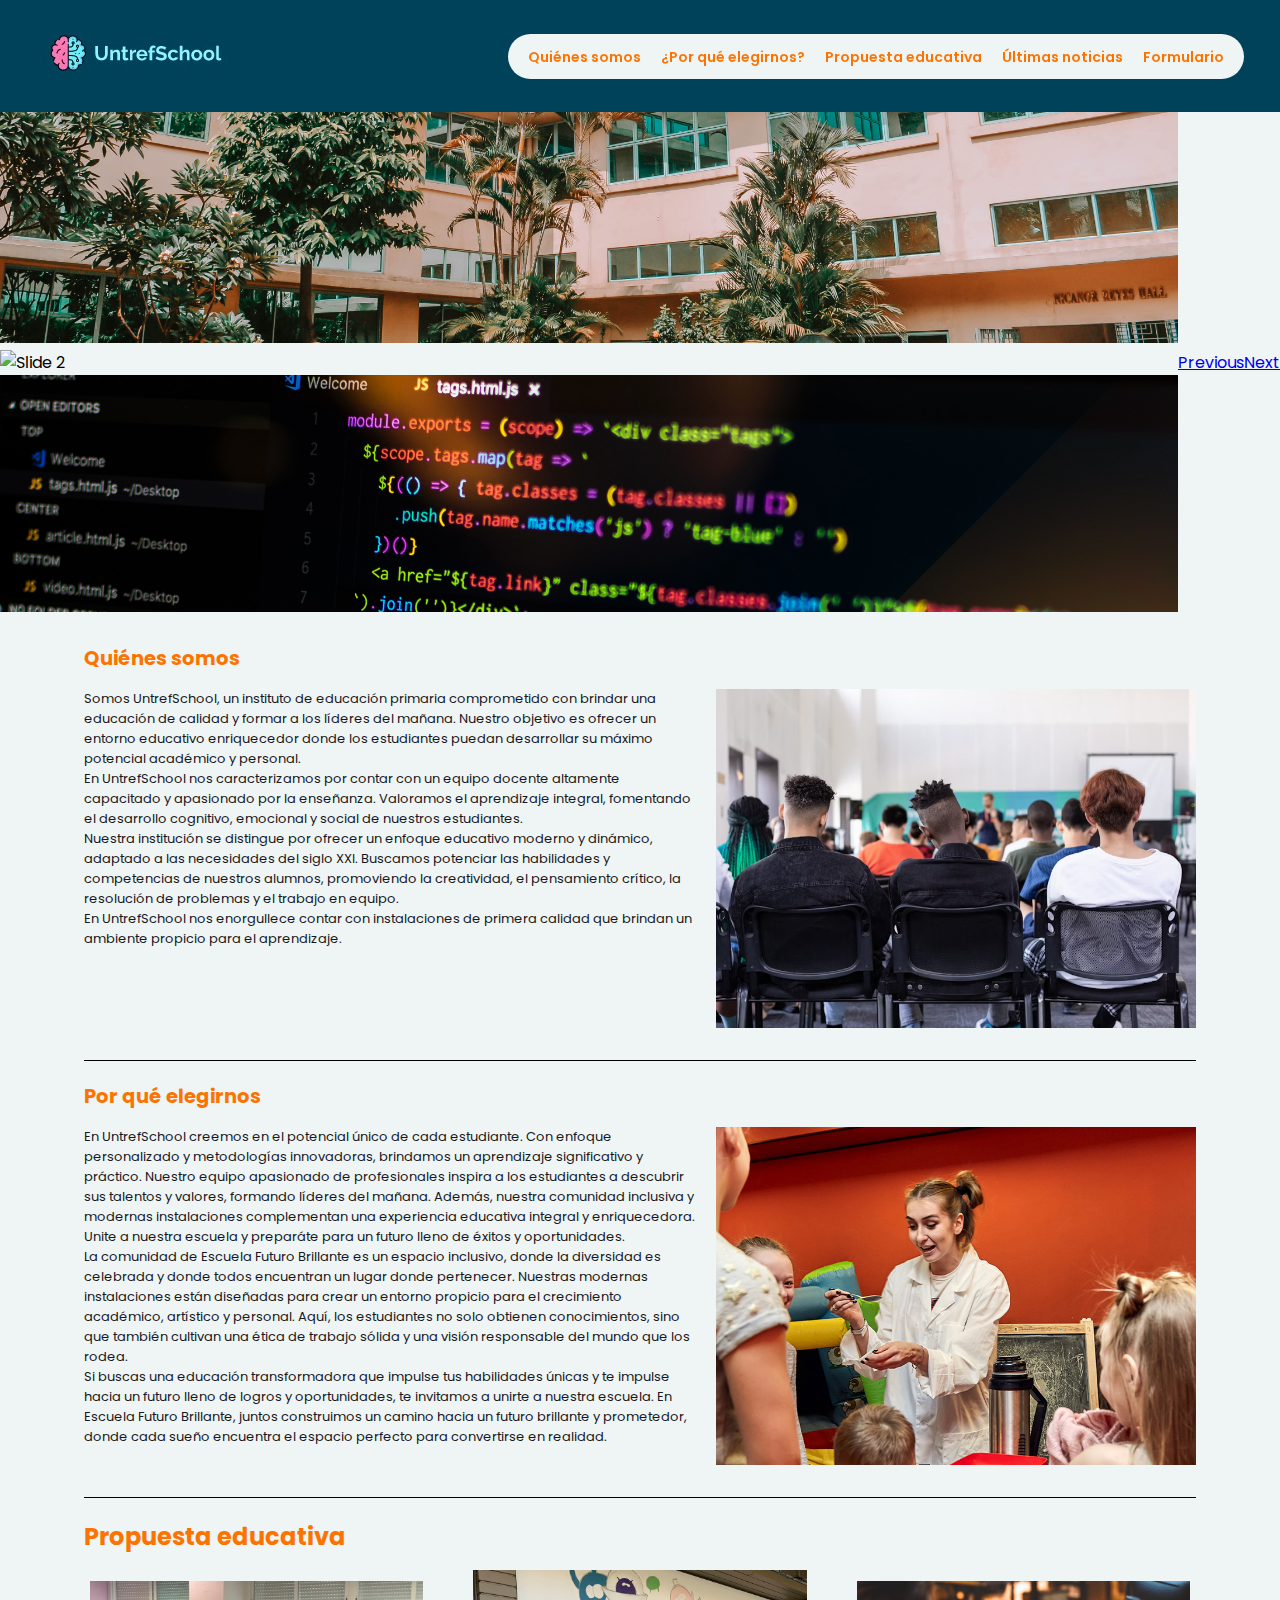
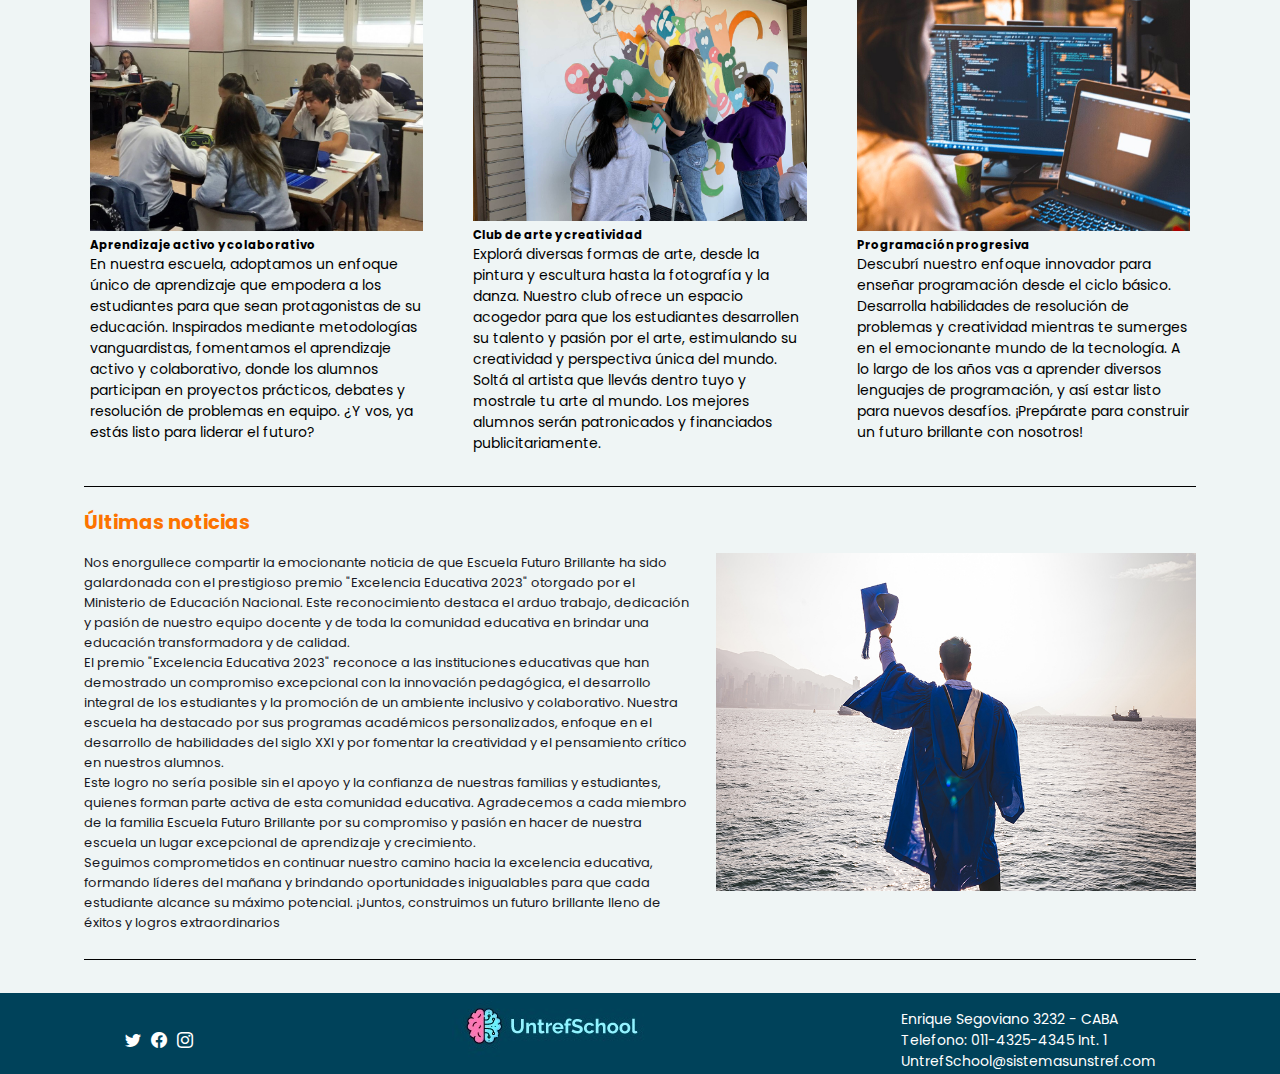
==== index.html @ b1a9eb5e "Actualizacion fotos" ====
<!DOCTYPE html>
<html lang="en">
<head>
  <meta charset="UTF-8">
  <meta name="viewport" content="width=device-width, initial-scale=1.0">
  <title>UntrefSchool - Sitio Web</title>
  <link rel="icon" type="image/png" href="img/favicon-32x32.png">
  <link href="https://fonts.googleapis.com/css2?family=Poppins:wght@300;400;500;600;700&display=swap" rel="stylesheet">
  <link href="https://fonts.googleapis.com/css2?family=Baloo+Tamma+2:wght@400;500;600;700&display=swap" rel="stylesheet">
  <link rel="stylesheet" href="https://cdn.jsdelivr.net/npm/bootstrap-icons@1.10.5/font/bootstrap-icons.css">
  <link href="https://cdn.jsdelivr.net/npm/bootstrap@5.3.0/dist/css/bootstrap.min.css" rel="stylesheet" integrity="sha384-9ndCyUaIbzAi2FUVXJi0CjmCapSmO7SnpJef0486qhLnuZ2cdeRhO02iuK6FUUVM" crossorigin="anonymous">
  <link rel="stylesheet" href="style.css">
</head>
<body>

  <div class="presentation-icon"><img src="img/Logaso.png" alt=""></div>

  <header>
    
    <span><img src="img/Logo.jpg" alt=""></span>
    <nav>
      <ul>
        <li><a href="#quienes-somos">Quiénes somos</a></li>
        <li><a href="#por-que-elegirnos">¿Por qué elegirnos?</a></li>
        <li><a href="#propuesta-educativa">Propuesta educativa</a></li>
        <li><a href="#ultimas-noticias">Últimas noticias</a></li>
        <li><a href="formulario.html">Formulario</a></li>
      </ul>
    </nav>
    <div class="Hamb">
      <svg xmlns="http://www.w3.org/2000/svg" width="32" height="32" fill="currentColor" class="bi bi-list" viewBox="0 0 16 16">
        <path fill-rule="evenodd" d="M2.5 12a.5.5 0 0 1 .5-.5h10a.5.5 0 0 1 0 1H3a.5.5 0 0 1-.5-.5zm0-4a.5.5 0 0 1 .5-.5h10a.5.5 0 0 1 0 1H3a.5.5 0 0 1-.5-.5zm0-4a.5.5 0 0 1 .5-.5h10a.5.5 0 0 1 0 1H3a.5.5 0 0 1-.5-.5z"/>
      </svg>
    </div>
  </header>
  
  <div id="carouselWithControls" class="carousel slide" data-bs-ride="carousel">
  <div class="carousel-inner">
    <div class="carousel-item active">
      <img src="img/Banners.jpg" class="d-block w-100" alt="Slide 1">
    </div>
    <div class="carousel-item">
      <img src="img/Banner.jpg" class="d-block w-100" alt="Slide 2">
    </div>
    <div class="carousel-item">
      <img src="img/Banner1.jpg" class="d-block w-100" alt="Slide 3">
    </div>
  </div>
  <a class="carousel-control-prev" href="#carouselWithControls" role="button" data-bs-slide="prev">
    <span class="carousel-control-prev-icon" aria-hidden="true"></span>
    <span class="visually-hidden">Previous</span>
  </a>
  <a class="carousel-control-next" href="#carouselWithControls" role="button" data-bs-slide="next">
    <span class="carousel-control-next-icon" aria-hidden="true"></span>
    <span class="visually-hidden">Next</span>
  </a>
</div>

  <main>
    <section class="grilla" id="quienes-somos">
      <h2>Quiénes somos</h2>
      <div class="texto">
      <p>Somos UntrefSchool, un instituto de educación primaria comprometido con brindar una educación de calidad y formar a los líderes del mañana. Nuestro objetivo es ofrecer un entorno educativo enriquecedor donde los estudiantes puedan desarrollar su máximo potencial académico y personal.</p>

      <p>En UntrefSchool nos caracterizamos por contar con un equipo docente altamente capacitado y apasionado por la enseñanza. Valoramos el aprendizaje integral, fomentando el desarrollo cognitivo, emocional y social de nuestros estudiantes.</p>

      <p>Nuestra institución se distingue por ofrecer un enfoque educativo moderno y dinámico, adaptado a las necesidades del siglo XXI. Buscamos potenciar las habilidades y competencias de nuestros alumnos, promoviendo la creatividad, el pensamiento crítico, la resolución de problemas y el trabajo en equipo.</p>

      <p>En UntrefSchool nos enorgullece contar con instalaciones de primera calidad que brindan un ambiente propicio para el aprendizaje.</p>

    </div>

    <div class="foto">
      <img src="img/Quienes.jpg" alt="">
    </div>
    <div class="linea"></div>
    </section>

    <section class="grilla" id="por-que-elegirnos">
      <h2>Por qué elegirnos</h2>
      <div class="texto">
      <p>En UntrefSchool creemos en el potencial único de cada estudiante. Con enfoque personalizado y metodologías innovadoras, brindamos un aprendizaje significativo y práctico. Nuestro equipo apasionado de profesionales inspira a los estudiantes a descubrir sus talentos y valores, formando líderes del mañana. Además, nuestra comunidad inclusiva y modernas instalaciones complementan una experiencia educativa integral y enriquecedora. Unite a nuestra escuela y preparáte para un futuro lleno de éxitos y oportunidades.</p>

      <p>La comunidad de Escuela Futuro Brillante es un espacio inclusivo, donde la diversidad es celebrada y donde todos encuentran un lugar donde pertenecer. Nuestras modernas instalaciones están diseñadas para crear un entorno propicio para el crecimiento académico, artístico y personal. Aquí, los estudiantes no solo obtienen conocimientos, sino que también cultivan una ética de trabajo sólida y una visión responsable del mundo que los rodea.</p>

      <p>Si buscas una educación transformadora que impulse tus habilidades únicas y te impulse hacia un futuro lleno de logros y oportunidades, te invitamos a unirte a nuestra escuela. En Escuela Futuro Brillante, juntos construimos un camino hacia un futuro brillante y prometedor, donde cada sueño encuentra el espacio perfecto para convertirse en realidad.</p>

    </div>

    <div class="foto">
      <img src="img/Porque.jpg" alt="">
    </div>
    <div class="linea"></div>
    </section>
  
    <div id="propuesta-educativa">
      <h2>Propuesta educativa</h2>
      <div class="prop">
      <div class="card">
        <img src="img/Card1.jpg" class="card-img-top" alt="card-img-top">
        <div class="card-body">
          <h5 class="card-title">Aprendizaje activo y colaborativo</h5>
          <p class="card-text">En nuestra escuela, adoptamos un enfoque único de aprendizaje que empodera a los estudiantes para que sean protagonistas de su educación. Inspirados mediante metodologías vanguardistas, fomentamos el aprendizaje activo y colaborativo, donde los alumnos participan en proyectos prácticos, debates y resolución de problemas en equipo. ¿Y vos, ya estás listo para liderar el futuro?</p>
        </div>
      </div>
      <div class="card">
        <img src="img/Card2.jpg" class="card-img-top" alt="card-img-top">
        <div class="card-body">
          <h5 class="card-title">Club de arte y creatividad</h5>
          <p class="card-text">Explorá diversas formas de arte, desde la pintura y escultura hasta la fotografía y la danza. Nuestro club ofrece un espacio acogedor para que los estudiantes desarrollen su talento y pasión por el arte, estimulando su creatividad y perspectiva única del mundo. Soltá al artista que llevás dentro tuyo y mostrale tu arte al mundo. Los mejores alumnos serán patronicados y financiados publicitariamente.
            </p>
        </div>
      </div>
      <div class="card">
        <img src="img/Card3.jpg" class="card-img-top" alt="card-img-top">
        <div class="card-body">
          <h5 class="card-title">Programación progresiva</h5>
          <p class="card-text">Descubrí nuestro enfoque innovador para enseñar programación desde el ciclo básico. Desarrolla habilidades de resolución de problemas y creatividad mientras te sumerges en el emocionante mundo de la tecnología. A lo largo de los años vas a aprender diversos lenguajes de programación, y así estar listo para nuevos desafíos. ¡Prepárate para construir un futuro brillante con nosotros!</p>
        </div>
      </div>
      </div>
    <div class="linea"></div>
  </div>

    <section class="grilla"id="ultimas-noticias">
      <h2>Últimas noticias</h2>
      <div class="texto">
        <p>Nos enorgullece compartir la emocionante noticia de que Escuela Futuro Brillante ha sido galardonada con el prestigioso premio "Excelencia Educativa 2023" otorgado por el Ministerio de Educación Nacional. Este reconocimiento destaca el arduo trabajo, dedicación y pasión de nuestro equipo docente y de toda la comunidad educativa en brindar una educación transformadora y de calidad.</p>

        <p>El premio "Excelencia Educativa 2023" reconoce a las instituciones educativas que han demostrado un compromiso excepcional con la innovación pedagógica, el desarrollo integral de los estudiantes y la promoción de un ambiente inclusivo y colaborativo. Nuestra escuela ha destacado por sus programas académicos personalizados, enfoque en el desarrollo de habilidades del siglo XXI y por fomentar la creatividad y el pensamiento crítico en nuestros alumnos.</p>
        
        <p>Este logro no sería posible sin el apoyo y la confianza de nuestras familias y estudiantes, quienes forman parte activa de esta comunidad educativa. Agradecemos a cada miembro de la familia Escuela Futuro Brillante por su compromiso y pasión en hacer de nuestra escuela un lugar excepcional de aprendizaje y crecimiento.</p>
        
        <p>Seguimos comprometidos en continuar nuestro camino hacia la excelencia educativa, formando líderes del mañana y brindando oportunidades inigualables para que cada estudiante alcance su máximo potencial. ¡Juntos, construimos un futuro brillante lleno de éxitos y logros extraordinarios</p>

    </div>

    <div class="foto">
      <img src="img/Premio.jpg" alt="">
    </div>
    <div class="linea"></div>
    </section>
  </main>

  <footer class="footer">
    <div class="redes-sociales">
    <a href="https://www.twitter.com"><i class="bi bi-twitter"></i></a>
    <a href="https://www.facebook.com"><i class="bi bi-facebook"></i></a>
    <a href="https://www.instagram.com"><i class="bi bi-instagram"></i></a>
    </div>
    <div class="nombre-instituto">
      <span><img src="img/Logo.jpg" alt=""></span>
    </div>
    <div class="contactos">
      <p>Enrique Segoviano 3232 - CABA</p>
      <p>Telefono: 011-4325-4345 Int. 1</p>
      <p>UntrefSchool@sistemasunstref.com</p>
    </div>
  </footer>

</body>
<script src="https://cdn.jsdelivr.net/npm/bootstrap@5.3.0/dist/js/bootstrap.bundle.min.js" integrity="sha384-geWF76RCwLtnZ8qwWowPQNguL3RmwHVBC9FhGdlKrxdiJJigb/j/68SIy3Te4Bkz" crossorigin="anonymous"></script>
<script>
  setTimeout(() => {
    const presentationIcon = document.querySelector('.presentation-icon');
    if (presentationIcon) {
      presentationIcon.remove();
    }
  }, 5000);
</script>

<script>const hambBtn = document.querySelector('.Hamb');
  const navList = document.querySelector('nav ul');
  
  hambBtn.addEventListener('click', () => {
    navList.classList.toggle('show');
  });</script>

</html>
---- style.css ----
/* Estilos generales */
:root {
  --color-acento: #FC7300;
  --color-cta: #1F8A70;
  --color-menu: #00425A;
  --color-texto: #181823;
  --color-fondo: #EFF5F5;
}

* {
    box-sizing: border-box;
    margin: 0;
    padding: 0;

  }
  
  body {
    font-family: 'Poppins', sans-serif;
    background-color: var(--color-fondo);
  }
  
  h2 {color: var(--color-acento);
      margin-bottom: 1rem;}


      
/* Estilos de presentación */
.presentation-icon {
  position: fixed;
  top: 0;
  left: 0;
  width: 100%;
  height: 100%;
  background-color: var(--color-menu);
  display: flex;
  justify-content: center;
  align-items: center;
  opacity: 0; 
  z-index: 9999; 
  animation: fadeInOut 5s ease-in-out forwards;
}

@keyframes fadeInOut {
  0% { opacity: 0; } 
  20% { opacity: 1; }
  80% { opacity: 1; } 
  100% { opacity: 0; }
}

  /* Carrousel */
  .carousel {
    max-height: 500px; /* Ajusta la altura máxima del carrusel según tus necesidades */
    overflow: hidden; /* Oculta el contenido adicional de las imágenes más grandes */
    display: flex; /* Utiliza flexbox para centrar verticalmente la imagen */
    align-items: center; /* Centra verticalmente la imagen */
  }

  .carousel-inner img {
    object-fit: cover; /* Ajusta el tamaño de la imagen para que se ajuste y cubra todo el contenedor */
    width: 100%; /* Asegura que la imagen ocupe todo el ancho del contenedor */
    height: auto; /* Permite que la altura de la imagen se ajuste automáticamente para mantener la relación de aspecto */
    margin: auto; /* Centra la imagen horizontalmente */
  }

  /* Header */
  header {
    background-color: var(--color-menu);
    color: var(--color-acento);
    padding: 1.25rem 2.25rem 1.25rem 2.25rem;
    font-weight: 600;
    display: flex;
    align-items: center;
    justify-content: space-between;
  }

  nav ul {
    display: none;
    background-color: var(--color-fondo);
    padding: 10px;
    border-radius: 1.5rem;
    margin-bottom: 0;
    z-index: 1000;
  }
  
  nav ul li a {
    position: relative; 
    color: var(--color-cta);
    text-decoration: none;
    padding: 10px;
    font-size: 14px;
    background-image: linear-gradient(to right, var(--color-cta) 50%, var(--color-acento) 50%);
    background-size: 200% 100%;
    background-position: right;
    background-repeat: no-repeat;
    -webkit-background-clip: text;
    background-clip: text;
    color: transparent;
    -webkit-text-fill-color: transparent;
    transition: background-position 0.3s linear;
  }

  nav ul li a:visited {color: var(--color-menu);}

  nav ul li a:hover {
    background-position: left;
  }
    
  .Hamb {display: inherit;}

  /* Main */
  main {
    display: grid;
    gap: 20px;
    justify-content: center;
    margin: 2em calc(5vw + 20px);
  }

  /* Secciones */
  section {
    color: var(--color-texto);
    font-size: 13px;
    min-width: 70%;
  }
  
  .linea {
    border-top: 1px solid black;
    height: 2px;
    max-width: 100%;
    padding: 0;
    margin: 2em 0 0 0;
  }

  .linea {grid-area: linea;}

  #quienes-somos {
    grid-area: quienes-somos;
  }

  #por-que-elegirnos {
    grid-area: por-que-elegirnos;
  }
  
  #propuesta-educativa {
    grid-area: propuesta-educativa;
  }
  
  hr {grid-area: linea;}

  #ultimas-noticias {
    grid-area: ultimas-noticias;
  }

  .prop {display: flex;
    align-items: center;
    justify-content: center;
    column-gap: 50px;
  }
  
  .card {width: 30%;
    height: 30%;
    font-size: 14px;
    margin-top: 0;
    }

  .card img {width: 100%;}

  .foto img {
    width: 100%;
  }
  /* Footer */
  footer {
    background-color: #00425A;
    color: #FFFFFF;
    display: flex;
    flex-direction: column;
    justify-content: space-around;
    align-items: center;
  }

  .redes-sociales {
    display: flex;
    margin-top: 15px;
  }
  
  .redes-sociales a {
    color: #FFFFFF;
    margin-right: 10px;
  }
  
  .nombre-instituto {
    font-family: 'Baloo Tamma 2', cursive;
    font-size: 24px;
  }
  
  .contactos {
    margin-top: 15px;
    font-size: 14px;
  }
  
  /* Media Queries */

  @media (min-width: 1366px) and (max-width: 1920px) {  
    .foto img {
    width: 20rem;
  }
  }

  @media (min-width: 960px) and (max-width: 1366px) {  
    .foto img {
    width: 30rem;
  }

  }

  @media (max-width:960px){
    .prop {
      flex-direction: column;
      gap: 20px;
    }
    
  .card {width: 100%;
  }

  }
  
  @media (min-width: 851px) and (max-width: 960px) {  
    .foto img {
    width: 25rem;
  }
}

  @media (min-width: 768px) and (max-width: 850px) {  
    .foto img {
    width: 20rem;
  }
}

@media (min-width: 570px){ 
  footer.footer{
    flex-direction: row;
  }
}
  @media (min-width:983px){
    .Hamb{display: none;}

    nav ul {display: flex;
      justify-content: space-between;
      list-style: none;
      align-items: center;}
  }
  @media (min-width: 768px) {
    /* Tablet y Desktop */
    main {
      margin: 2em calc(5vw + 20px);
      grid-template-areas:
        "quienes-somos"
        "por-que-elegirnos"
        "propuesta-educativa" 
        "ultimas-noticias"
    }

    section.grilla {display: grid;
              grid-template-areas: 
              "h2 h2"
              "texto foto"
              "linea linea";
              gap: 0 20px;
            }
    .foto{grid-area: foto;}
    .texto{grid-area: texto;}
          }
  
  @media (min-width: 320px) and (max-width: 767px) {
    /* Mobile */
    main {
      grid-template-areas:
        "quienes-somos"
        "por-que-elegirnos"
        "propuesta-educativa"
        "ultimas-noticias";
    }

  }
  
  .expand-color {
    display: inline-block;
    background-clip: text;
    -webkit-background-clip: text;
    color: transparent;
    transition: background-size 0.3s ease-in-out;
  }
  
  .expand-color:hover {
    background-size: 200% auto;
  }
  
  nav ul li a:hover {
    background-color: #ddd;
  }
  

  @media (max-width: 982px) {
    nav ul {
      background-color: var(--color-menu);
      flex-direction: column;
      position: absolute;
      top: 80px;
      left: 0;
      width: 100%;
      padding: 10px;
      border-radius: 0;
    }
  
    nav ul.show {
      display: flex;
    }
  
    nav ul li {
      margin-bottom: 10px;
      display: flex;
      justify-content: center;
    }
  
    nav ul li a {
      color: #fff;
      padding: 10px;
      font-size: 16px;
      text-align: center;
      border-radius: 0.5rem;
      transition: background-color 0.3s ease;
    }
  
    nav ul li a:hover {
      background-color: #555;
    }
  
  }
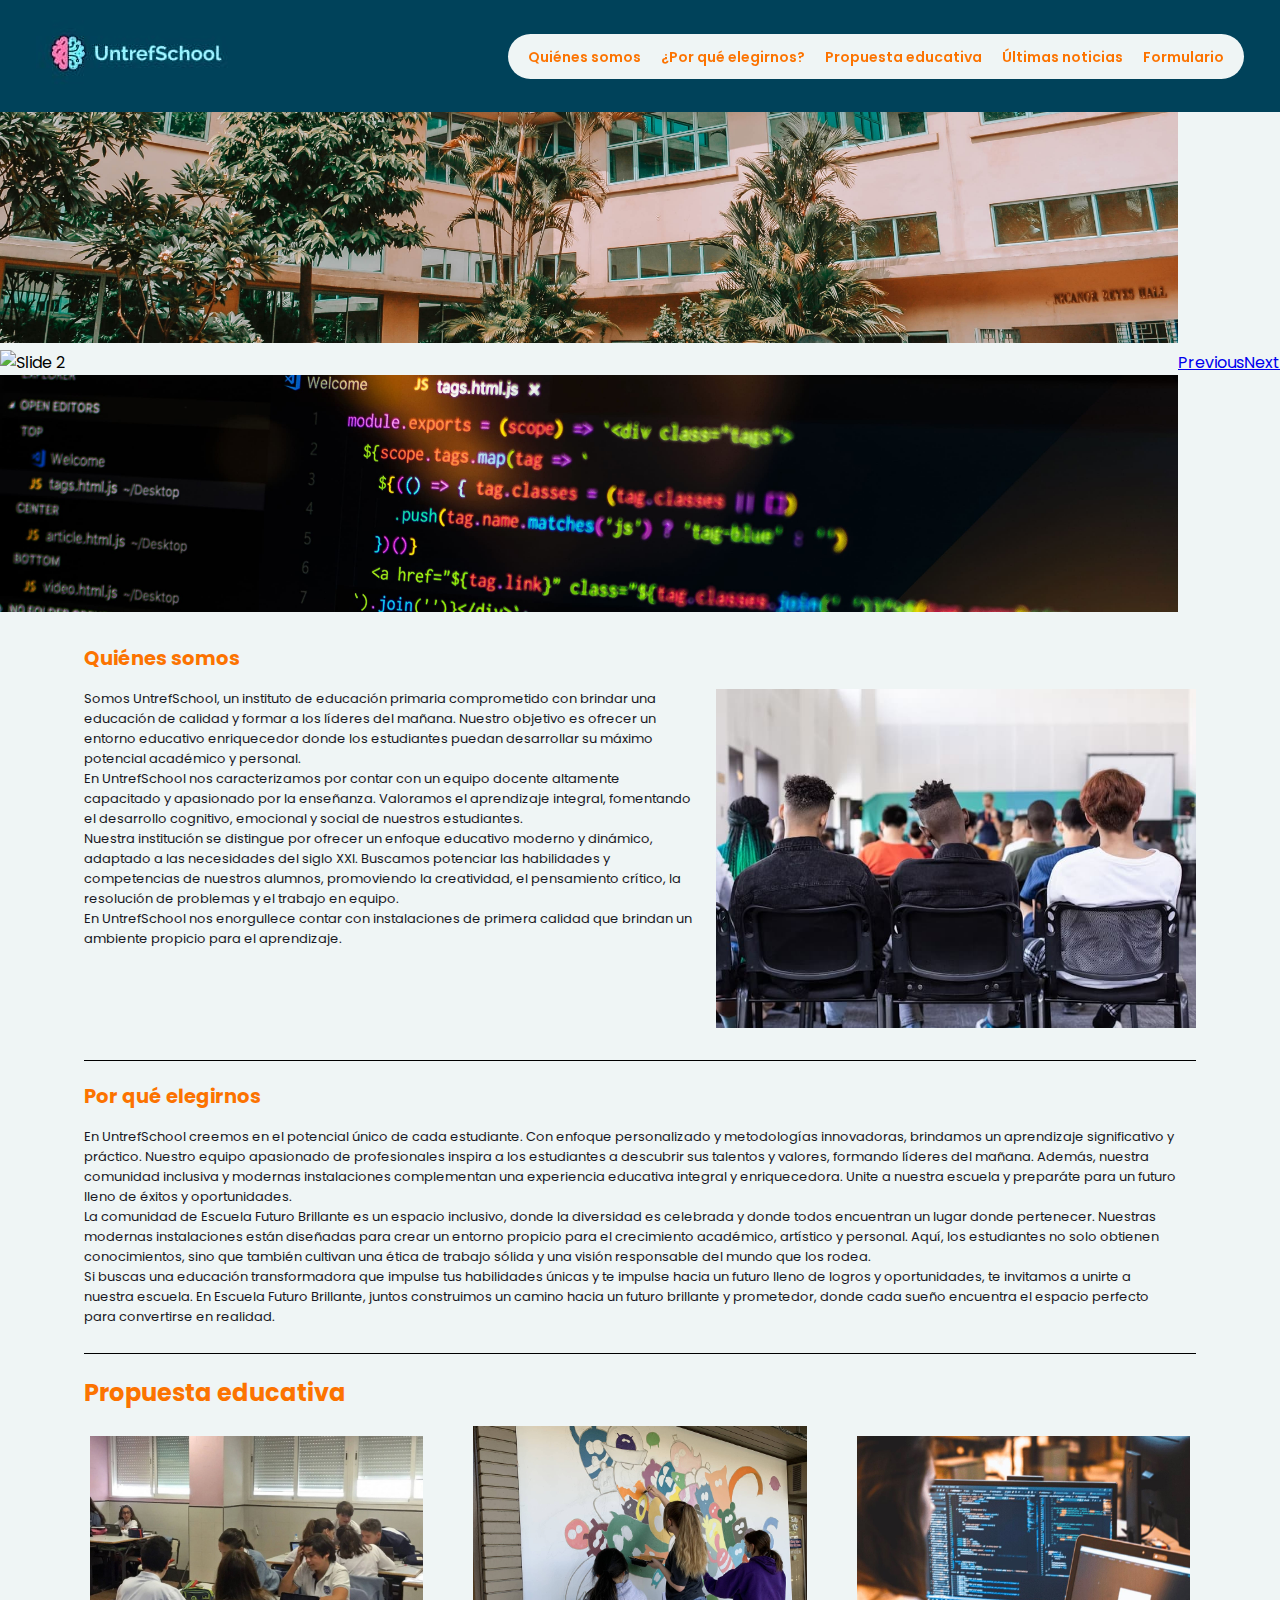
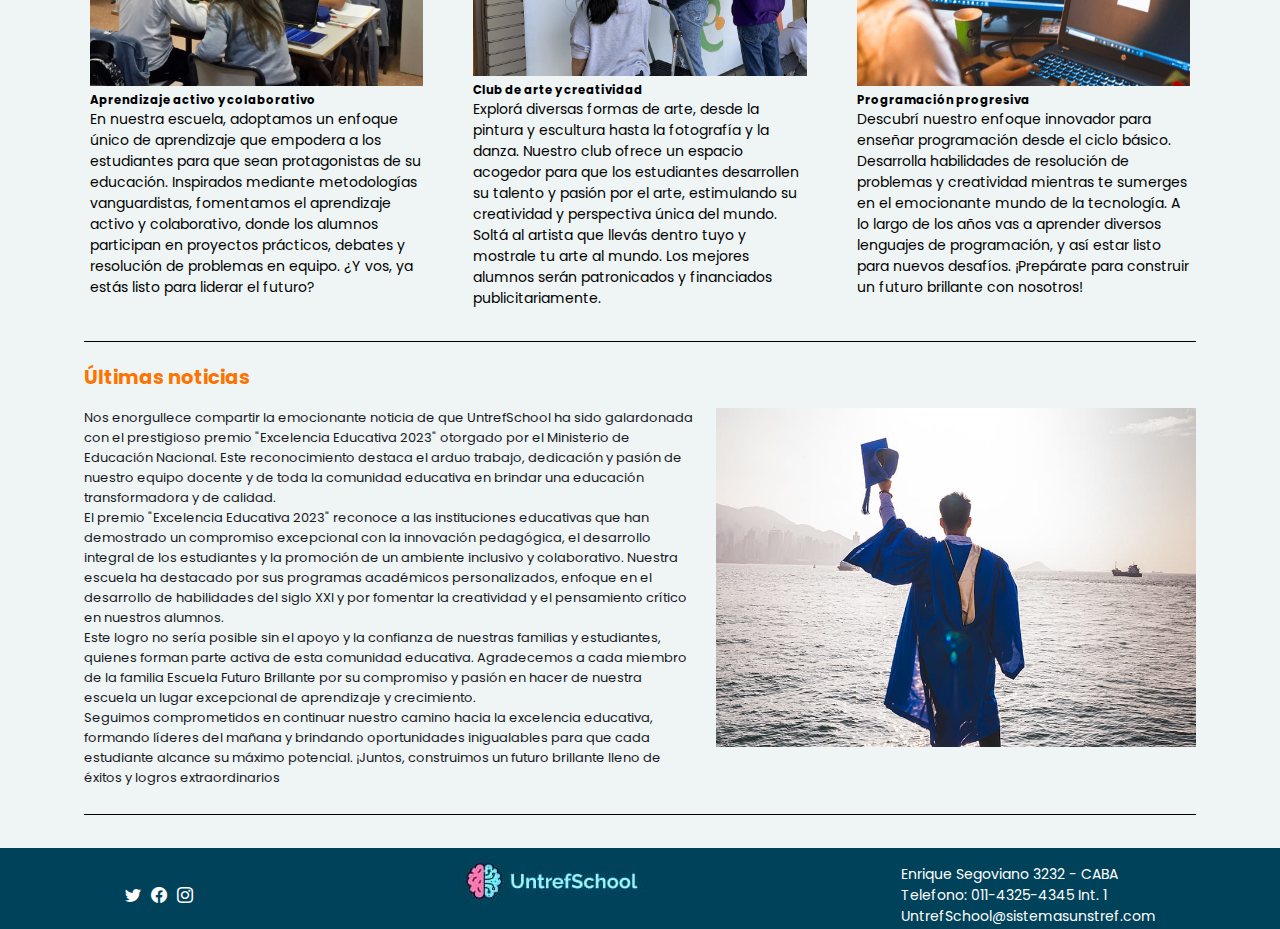
==== commit 937352be: "Ortografía" ====
--- a/index.html
+++ b/index.html
@@ -125,7 +125,7 @@
     <section class="grilla"id="ultimas-noticias">
       <h2>Últimas noticias</h2>
       <div class="texto">
-        <p>Nos enorgullece compartir la emocionante noticia de que Escuela Futuro Brillante ha sido galardonada con el prestigioso premio "Excelencia Educativa 2023" otorgado por el Ministerio de Educación Nacional. Este reconocimiento destaca el arduo trabajo, dedicación y pasión de nuestro equipo docente y de toda la comunidad educativa en brindar una educación transformadora y de calidad.</p>
+        <p>Nos enorgullece compartir la emocionante noticia de que UntrefSchool ha sido galardonada con el prestigioso premio "Excelencia Educativa 2023" otorgado por el Ministerio de Educación Nacional. Este reconocimiento destaca el arduo trabajo, dedicación y pasión de nuestro equipo docente y de toda la comunidad educativa en brindar una educación transformadora y de calidad.</p>
 
         <p>El premio "Excelencia Educativa 2023" reconoce a las instituciones educativas que han demostrado un compromiso excepcional con la innovación pedagógica, el desarrollo integral de los estudiantes y la promoción de un ambiente inclusivo y colaborativo. Nuestra escuela ha destacado por sus programas académicos personalizados, enfoque en el desarrollo de habilidades del siglo XXI y por fomentar la creatividad y el pensamiento crítico en nuestros alumnos.</p>
         
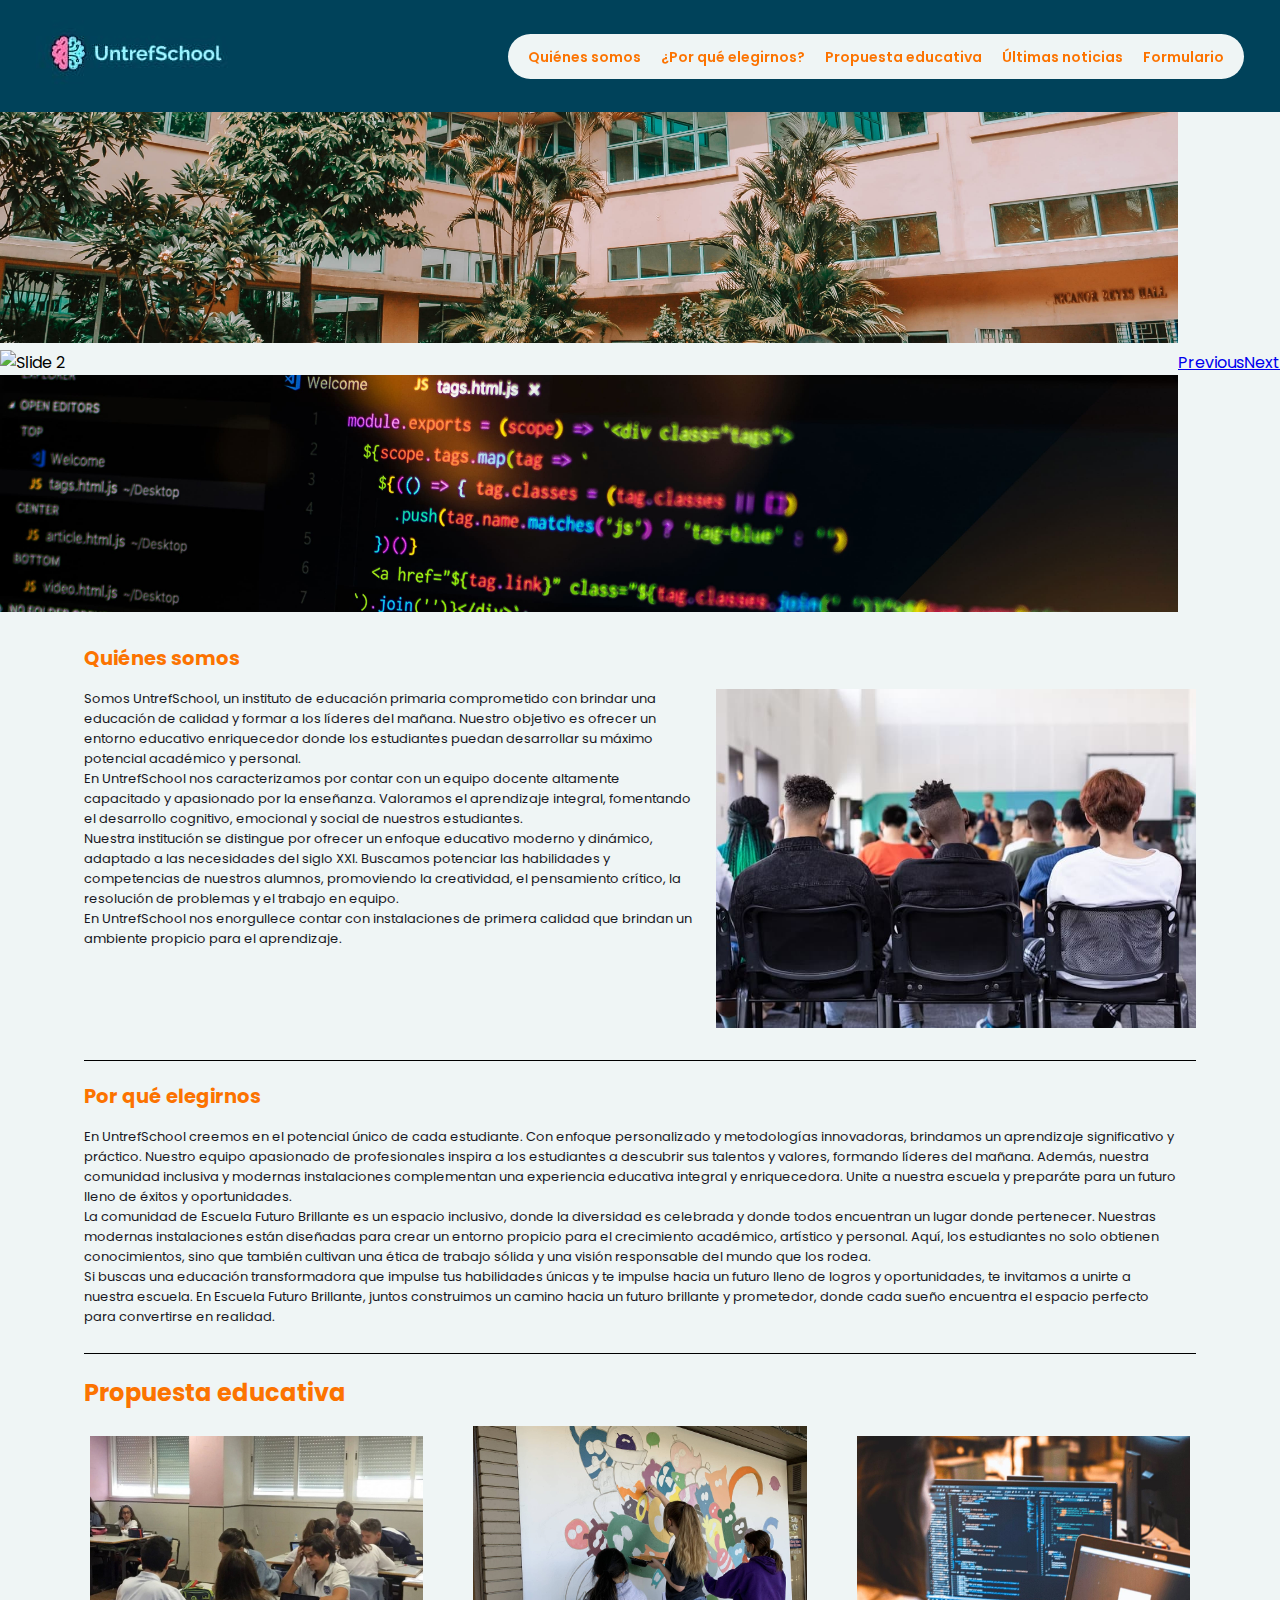
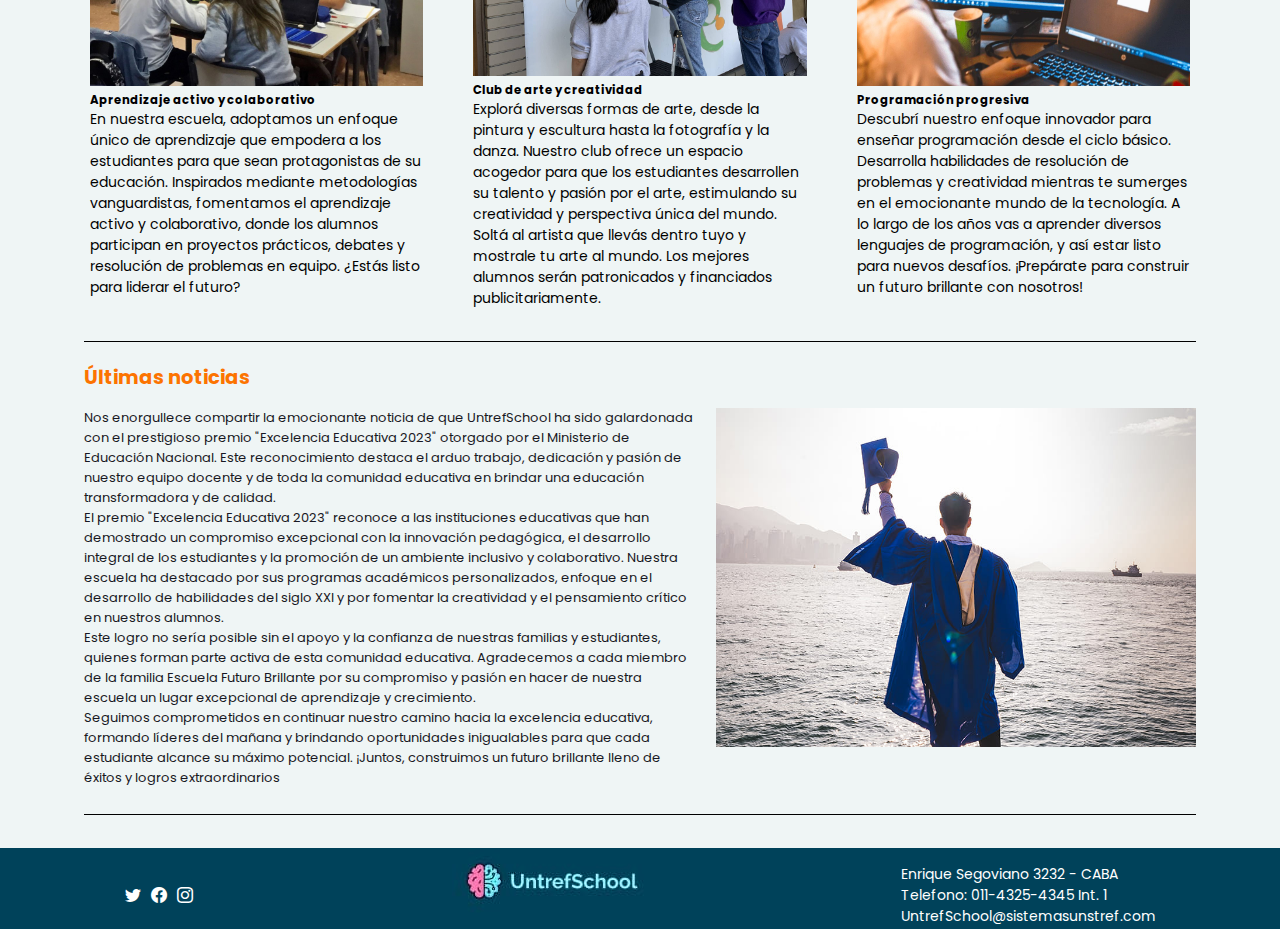
==== commit 16b21c8c: "texto" ====
--- a/index.html
+++ b/index.html
@@ -100,7 +100,7 @@
         <img src="img/Card1.jpg" class="card-img-top" alt="card-img-top">
         <div class="card-body">
           <h5 class="card-title">Aprendizaje activo y colaborativo</h5>
-          <p class="card-text">En nuestra escuela, adoptamos un enfoque único de aprendizaje que empodera a los estudiantes para que sean protagonistas de su educación. Inspirados mediante metodologías vanguardistas, fomentamos el aprendizaje activo y colaborativo, donde los alumnos participan en proyectos prácticos, debates y resolución de problemas en equipo. ¿Y vos, ya estás listo para liderar el futuro?</p>
+          <p class="card-text">En nuestra escuela, adoptamos un enfoque único de aprendizaje que empodera a los estudiantes para que sean protagonistas de su educación. Inspirados mediante metodologías vanguardistas, fomentamos el aprendizaje activo y colaborativo, donde los alumnos participan en proyectos prácticos, debates y resolución de problemas en equipo. ¿Estás listo para liderar el futuro?</p>
         </div>
       </div>
       <div class="card">
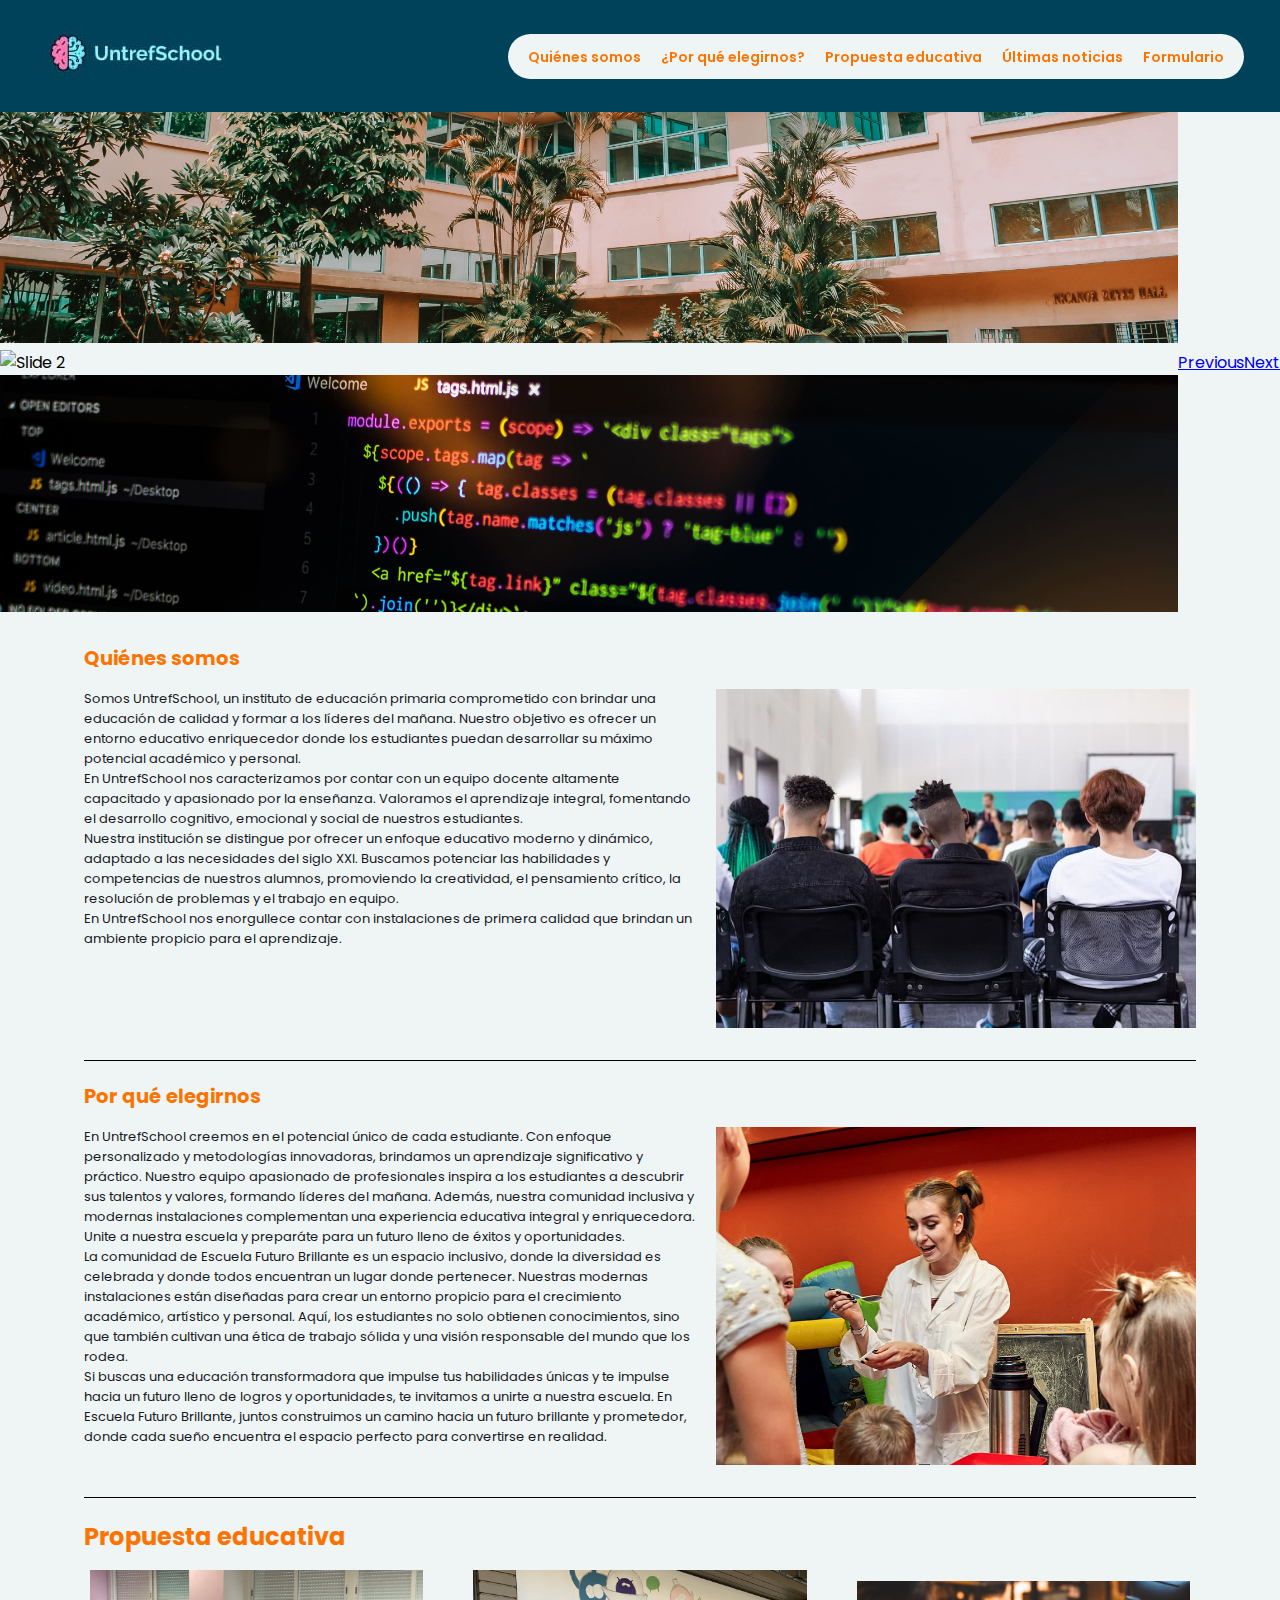
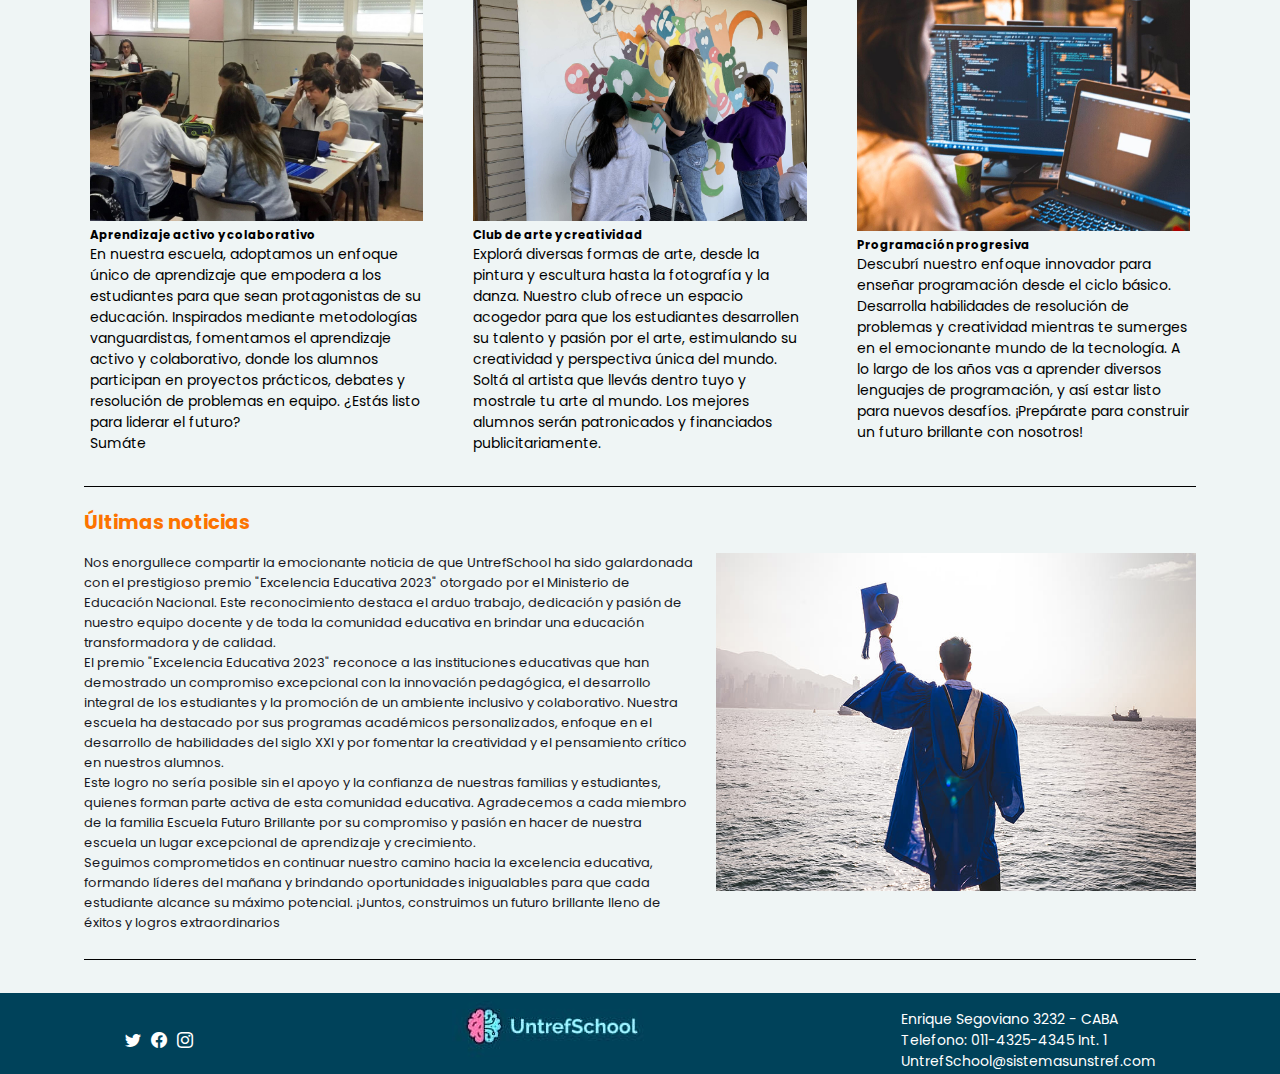
==== commit b8da7cc1: "texto" ====
--- a/index.html
+++ b/index.html
@@ -100,7 +100,7 @@
         <img src="img/Card1.jpg" class="card-img-top" alt="card-img-top">
         <div class="card-body">
           <h5 class="card-title">Aprendizaje activo y colaborativo</h5>
-          <p class="card-text">En nuestra escuela, adoptamos un enfoque único de aprendizaje que empodera a los estudiantes para que sean protagonistas de su educación. Inspirados mediante metodologías vanguardistas, fomentamos el aprendizaje activo y colaborativo, donde los alumnos participan en proyectos prácticos, debates y resolución de problemas en equipo. ¿Estás listo para liderar el futuro?</p>
+          <p class="card-text">En nuestra escuela, adoptamos un enfoque único de aprendizaje que empodera a los estudiantes para que sean protagonistas de su educación. Inspirados mediante metodologías vanguardistas, fomentamos el aprendizaje activo y colaborativo, donde los alumnos participan en proyectos prácticos, debates y resolución de problemas en equipo. ¿Estás listo para liderar el futuro?<br>Sumáte</p>
         </div>
       </div>
       <div class="card">
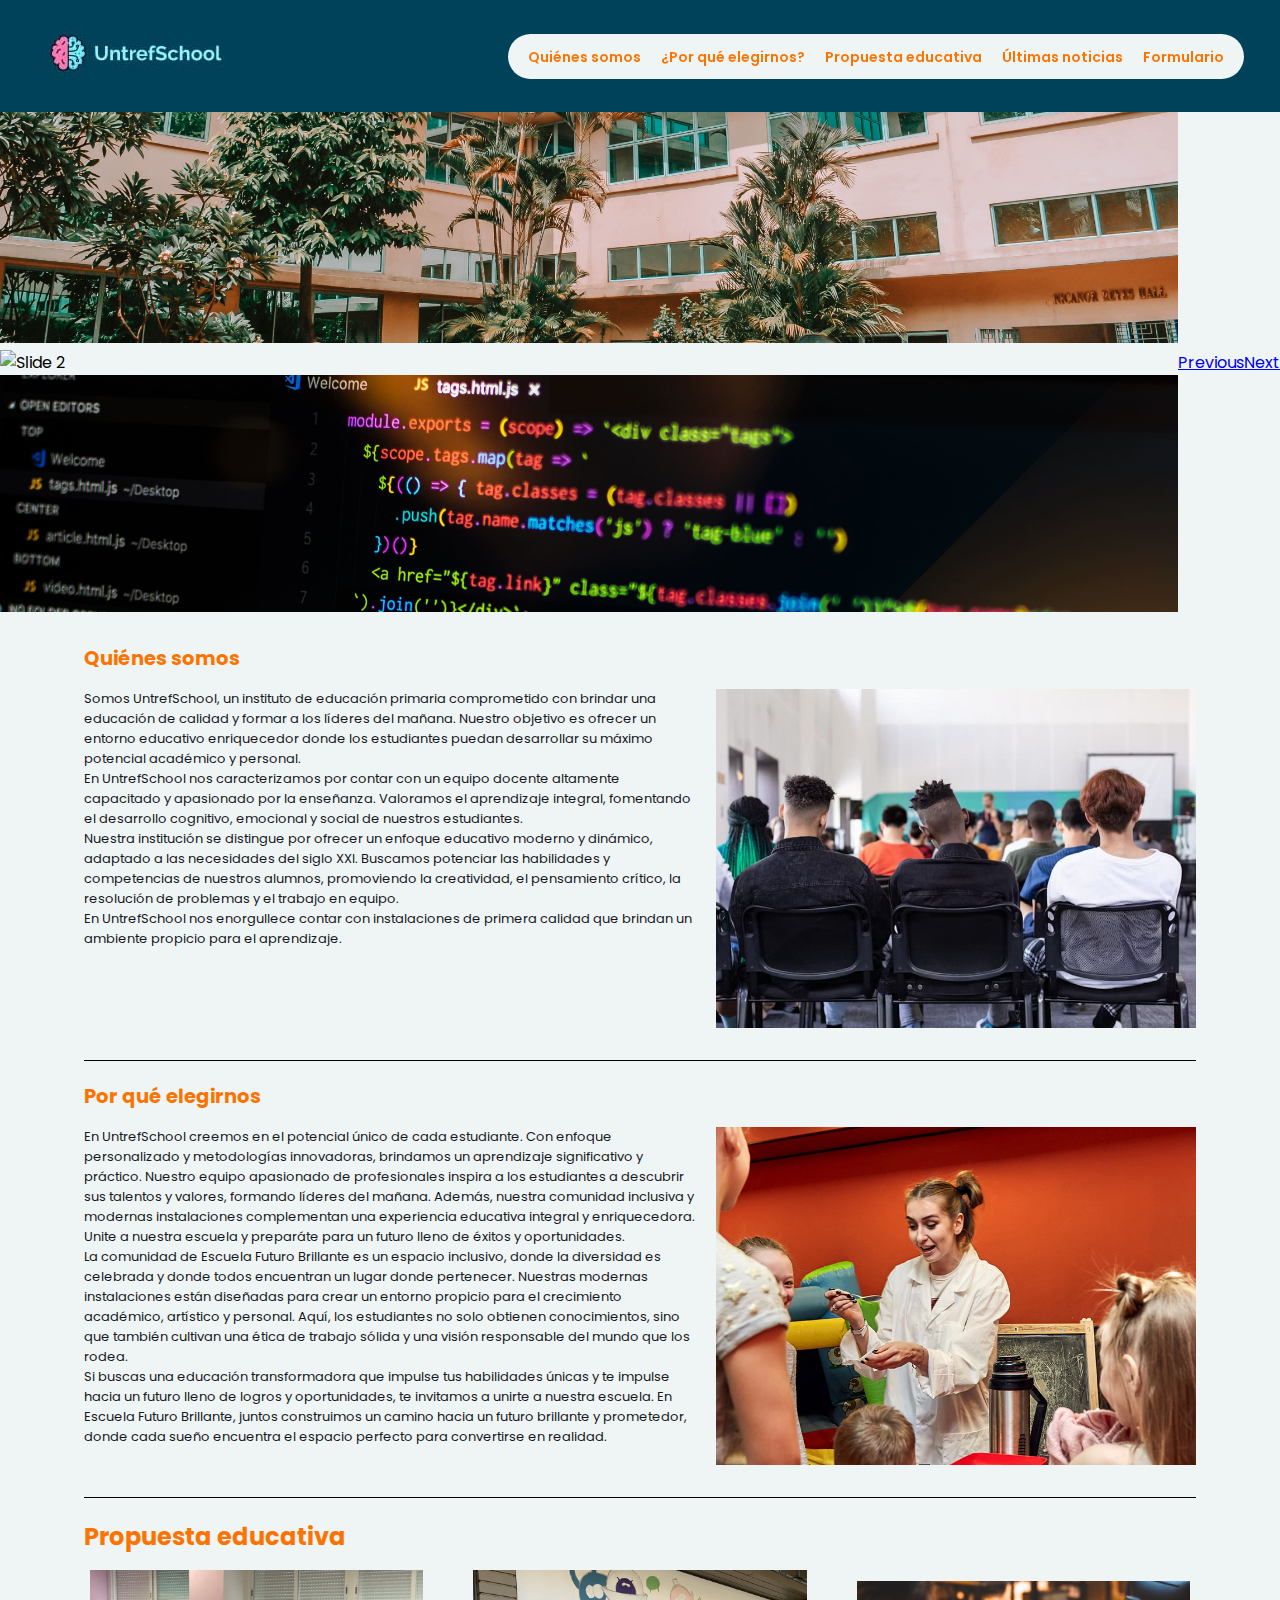
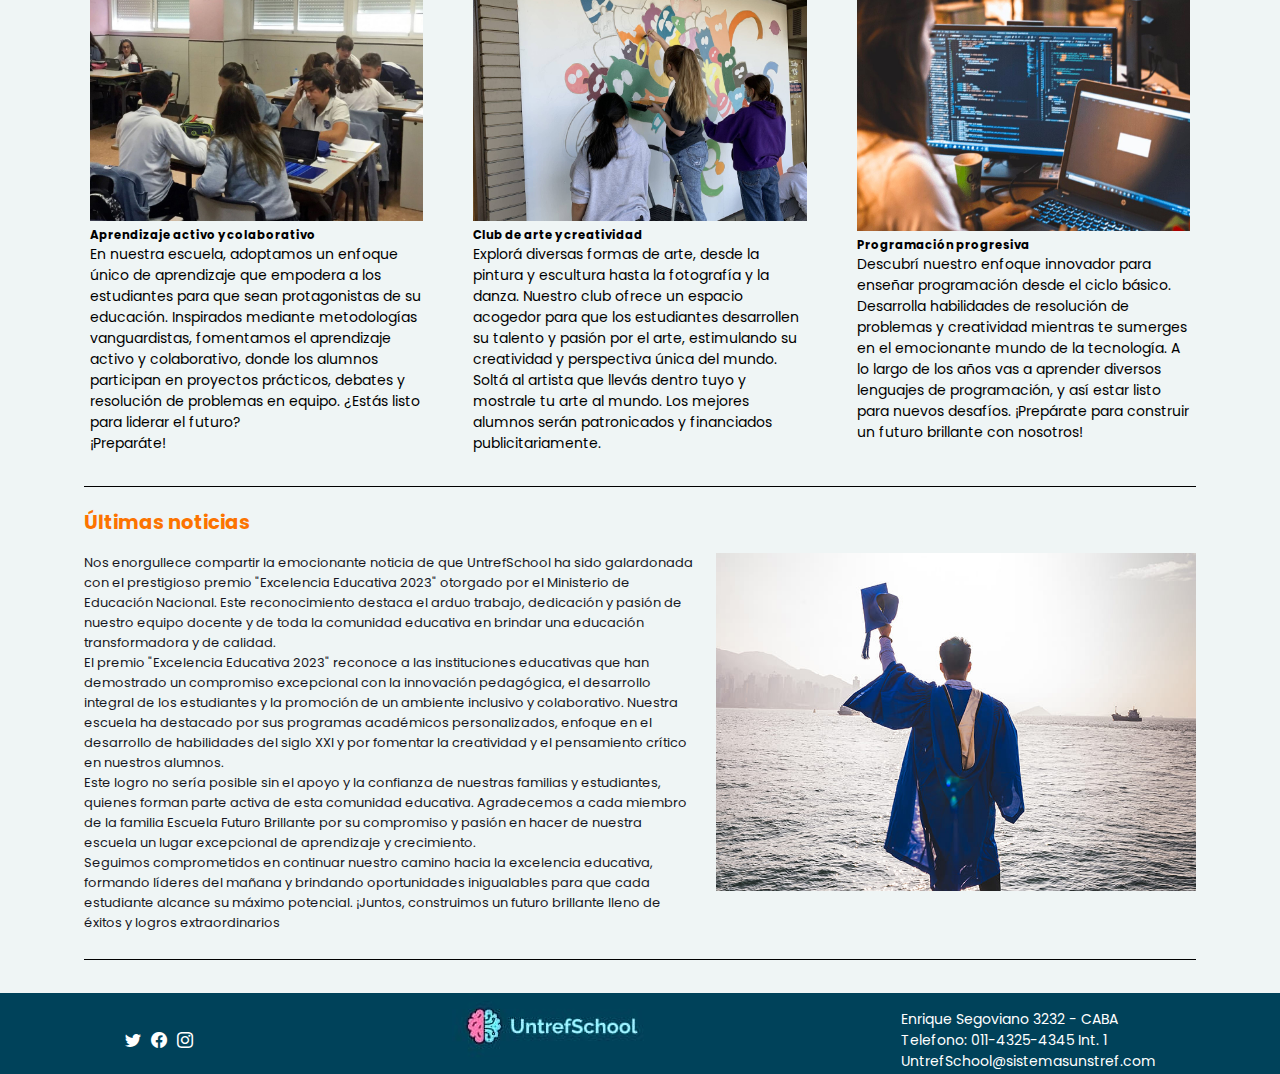
==== commit f0e12a5f: "text" ====
--- a/index.html
+++ b/index.html
@@ -100,7 +100,7 @@
         <img src="img/Card1.jpg" class="card-img-top" alt="card-img-top">
         <div class="card-body">
           <h5 class="card-title">Aprendizaje activo y colaborativo</h5>
-          <p class="card-text">En nuestra escuela, adoptamos un enfoque único de aprendizaje que empodera a los estudiantes para que sean protagonistas de su educación. Inspirados mediante metodologías vanguardistas, fomentamos el aprendizaje activo y colaborativo, donde los alumnos participan en proyectos prácticos, debates y resolución de problemas en equipo. ¿Estás listo para liderar el futuro?<br>Sumáte</p>
+          <p class="card-text">En nuestra escuela, adoptamos un enfoque único de aprendizaje que empodera a los estudiantes para que sean protagonistas de su educación. Inspirados mediante metodologías vanguardistas, fomentamos el aprendizaje activo y colaborativo, donde los alumnos participan en proyectos prácticos, debates y resolución de problemas en equipo. ¿Estás listo para liderar el futuro?<br>¡Preparáte!</p>
         </div>
       </div>
       <div class="card">
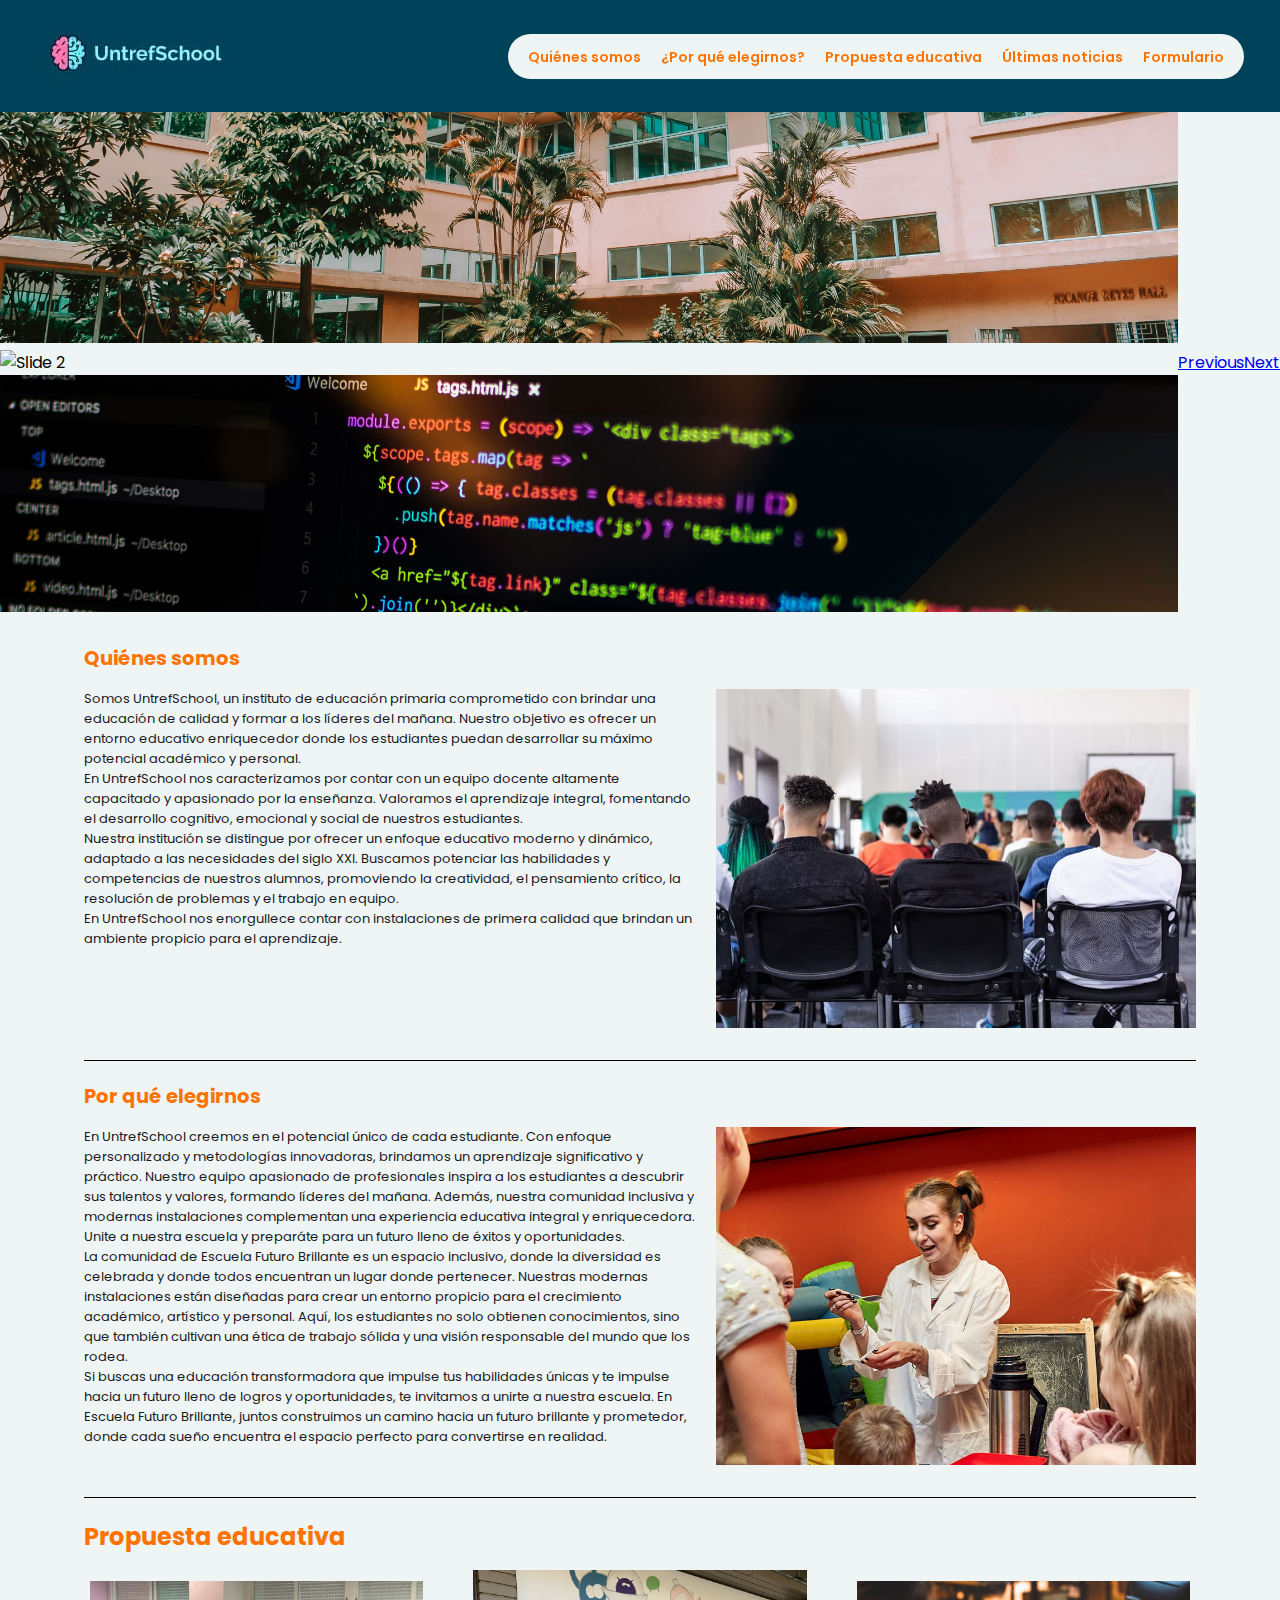
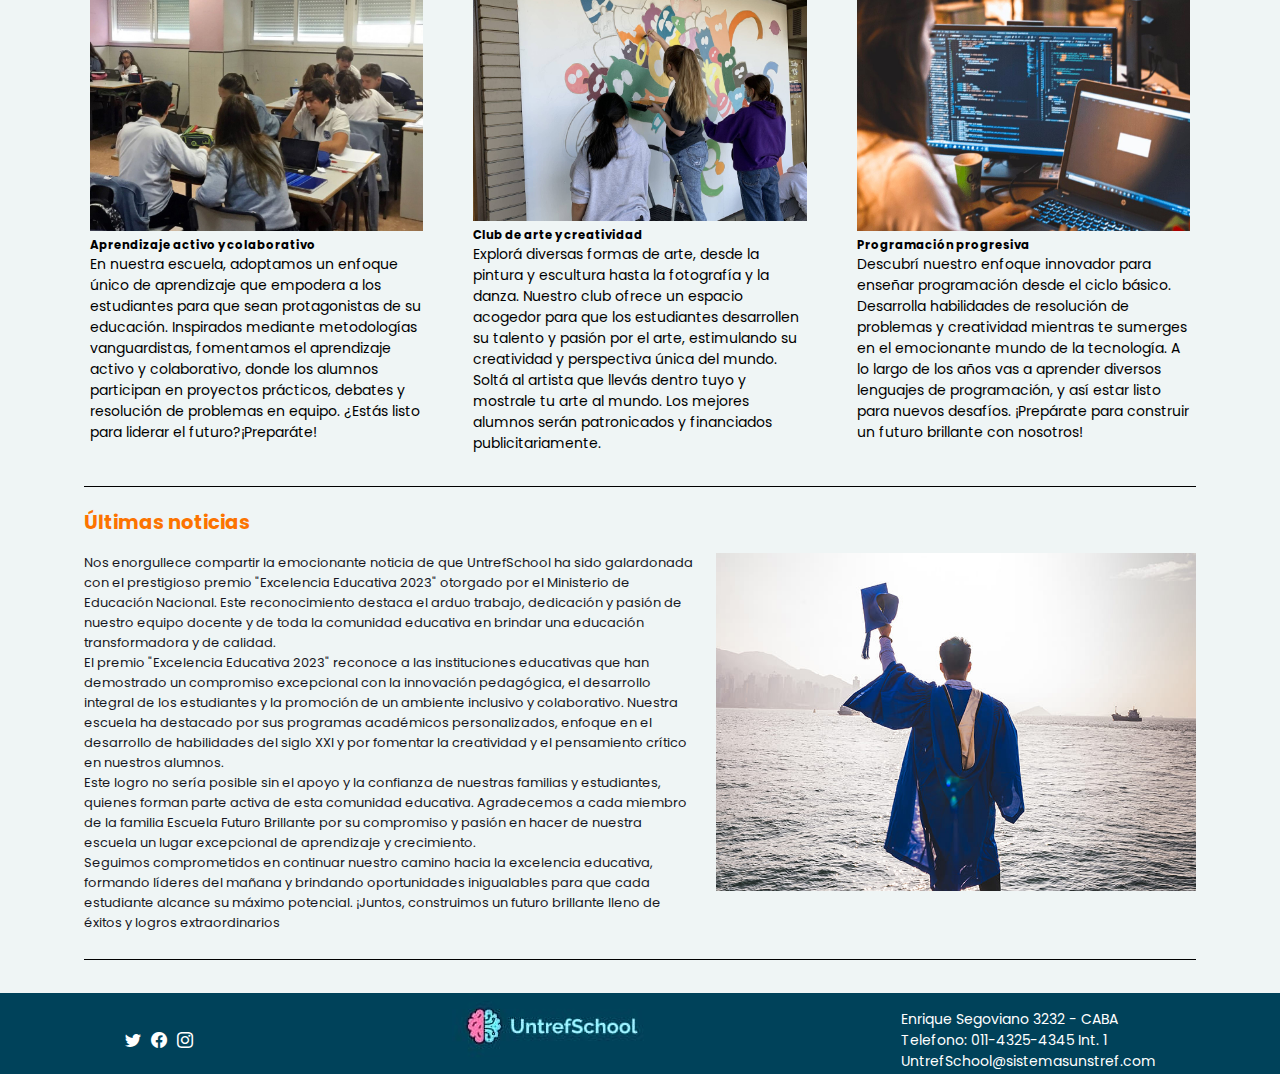
==== commit 19f2d822: "text" ====
--- a/index.html
+++ b/index.html
@@ -100,7 +100,7 @@
         <img src="img/Card1.jpg" class="card-img-top" alt="card-img-top">
         <div class="card-body">
           <h5 class="card-title">Aprendizaje activo y colaborativo</h5>
-          <p class="card-text">En nuestra escuela, adoptamos un enfoque único de aprendizaje que empodera a los estudiantes para que sean protagonistas de su educación. Inspirados mediante metodologías vanguardistas, fomentamos el aprendizaje activo y colaborativo, donde los alumnos participan en proyectos prácticos, debates y resolución de problemas en equipo. ¿Estás listo para liderar el futuro?<br>¡Preparáte!</p>
+          <p class="card-text">En nuestra escuela, adoptamos un enfoque único de aprendizaje que empodera a los estudiantes para que sean protagonistas de su educación. Inspirados mediante metodologías vanguardistas, fomentamos el aprendizaje activo y colaborativo, donde los alumnos participan en proyectos prácticos, debates y resolución de problemas en equipo. ¿Estás listo para liderar el futuro?¡Preparáte!</p>
         </div>
       </div>
       <div class="card">
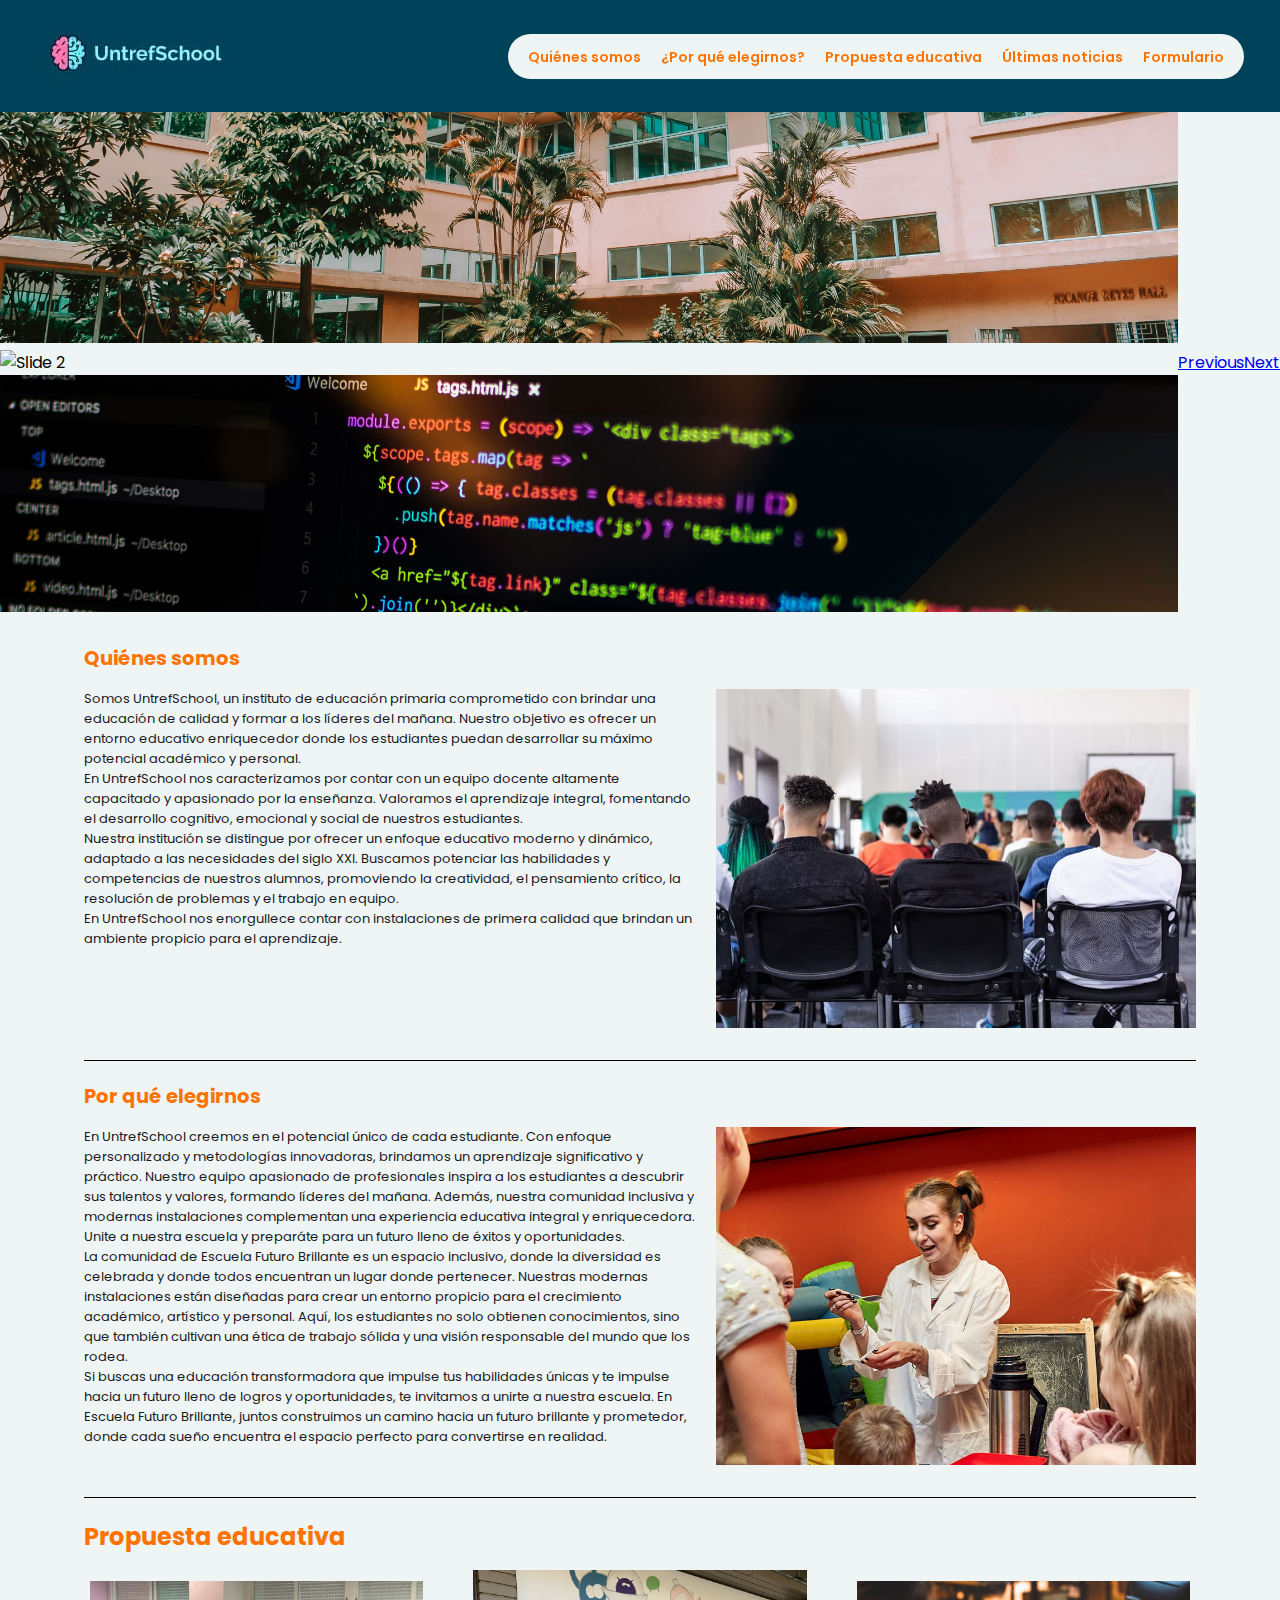
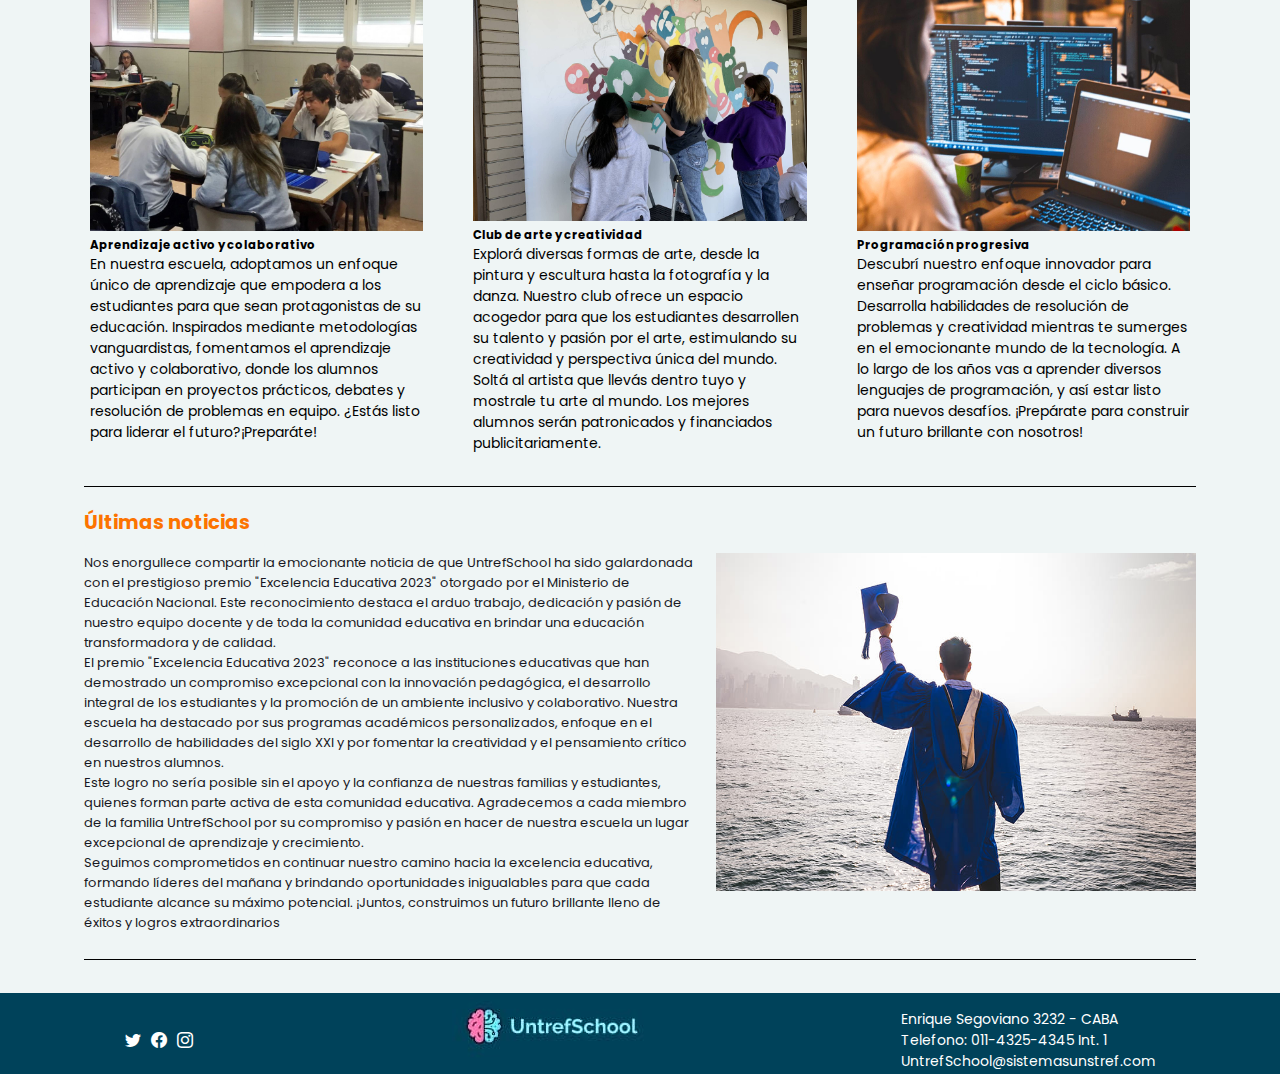
==== commit d6a4eee7: "text" ====
--- a/index.html
+++ b/index.html
@@ -3,6 +3,8 @@
 <head>
   <meta charset="UTF-8">
   <meta name="viewport" content="width=device-width, initial-scale=1.0">
+  <meta name="description" content="Sitio web oficial de UntrefSchool">
+  <meta name="author" content="Mariano Masuelli">
   <title>UntrefSchool - Sitio Web</title>
   <link rel="icon" type="image/png" href="img/favicon-32x32.png">
   <link href="https://fonts.googleapis.com/css2?family=Poppins:wght@300;400;500;600;700&display=swap" rel="stylesheet">
@@ -129,7 +131,7 @@
 
         <p>El premio "Excelencia Educativa 2023" reconoce a las instituciones educativas que han demostrado un compromiso excepcional con la innovación pedagógica, el desarrollo integral de los estudiantes y la promoción de un ambiente inclusivo y colaborativo. Nuestra escuela ha destacado por sus programas académicos personalizados, enfoque en el desarrollo de habilidades del siglo XXI y por fomentar la creatividad y el pensamiento crítico en nuestros alumnos.</p>
         
-        <p>Este logro no sería posible sin el apoyo y la confianza de nuestras familias y estudiantes, quienes forman parte activa de esta comunidad educativa. Agradecemos a cada miembro de la familia Escuela Futuro Brillante por su compromiso y pasión en hacer de nuestra escuela un lugar excepcional de aprendizaje y crecimiento.</p>
+        <p>Este logro no sería posible sin el apoyo y la confianza de nuestras familias y estudiantes, quienes forman parte activa de esta comunidad educativa. Agradecemos a cada miembro de la familia UntrefSchool por su compromiso y pasión en hacer de nuestra escuela un lugar excepcional de aprendizaje y crecimiento.</p>
         
         <p>Seguimos comprometidos en continuar nuestro camino hacia la excelencia educativa, formando líderes del mañana y brindando oportunidades inigualables para que cada estudiante alcance su máximo potencial. ¡Juntos, construimos un futuro brillante lleno de éxitos y logros extraordinarios</p>
 
